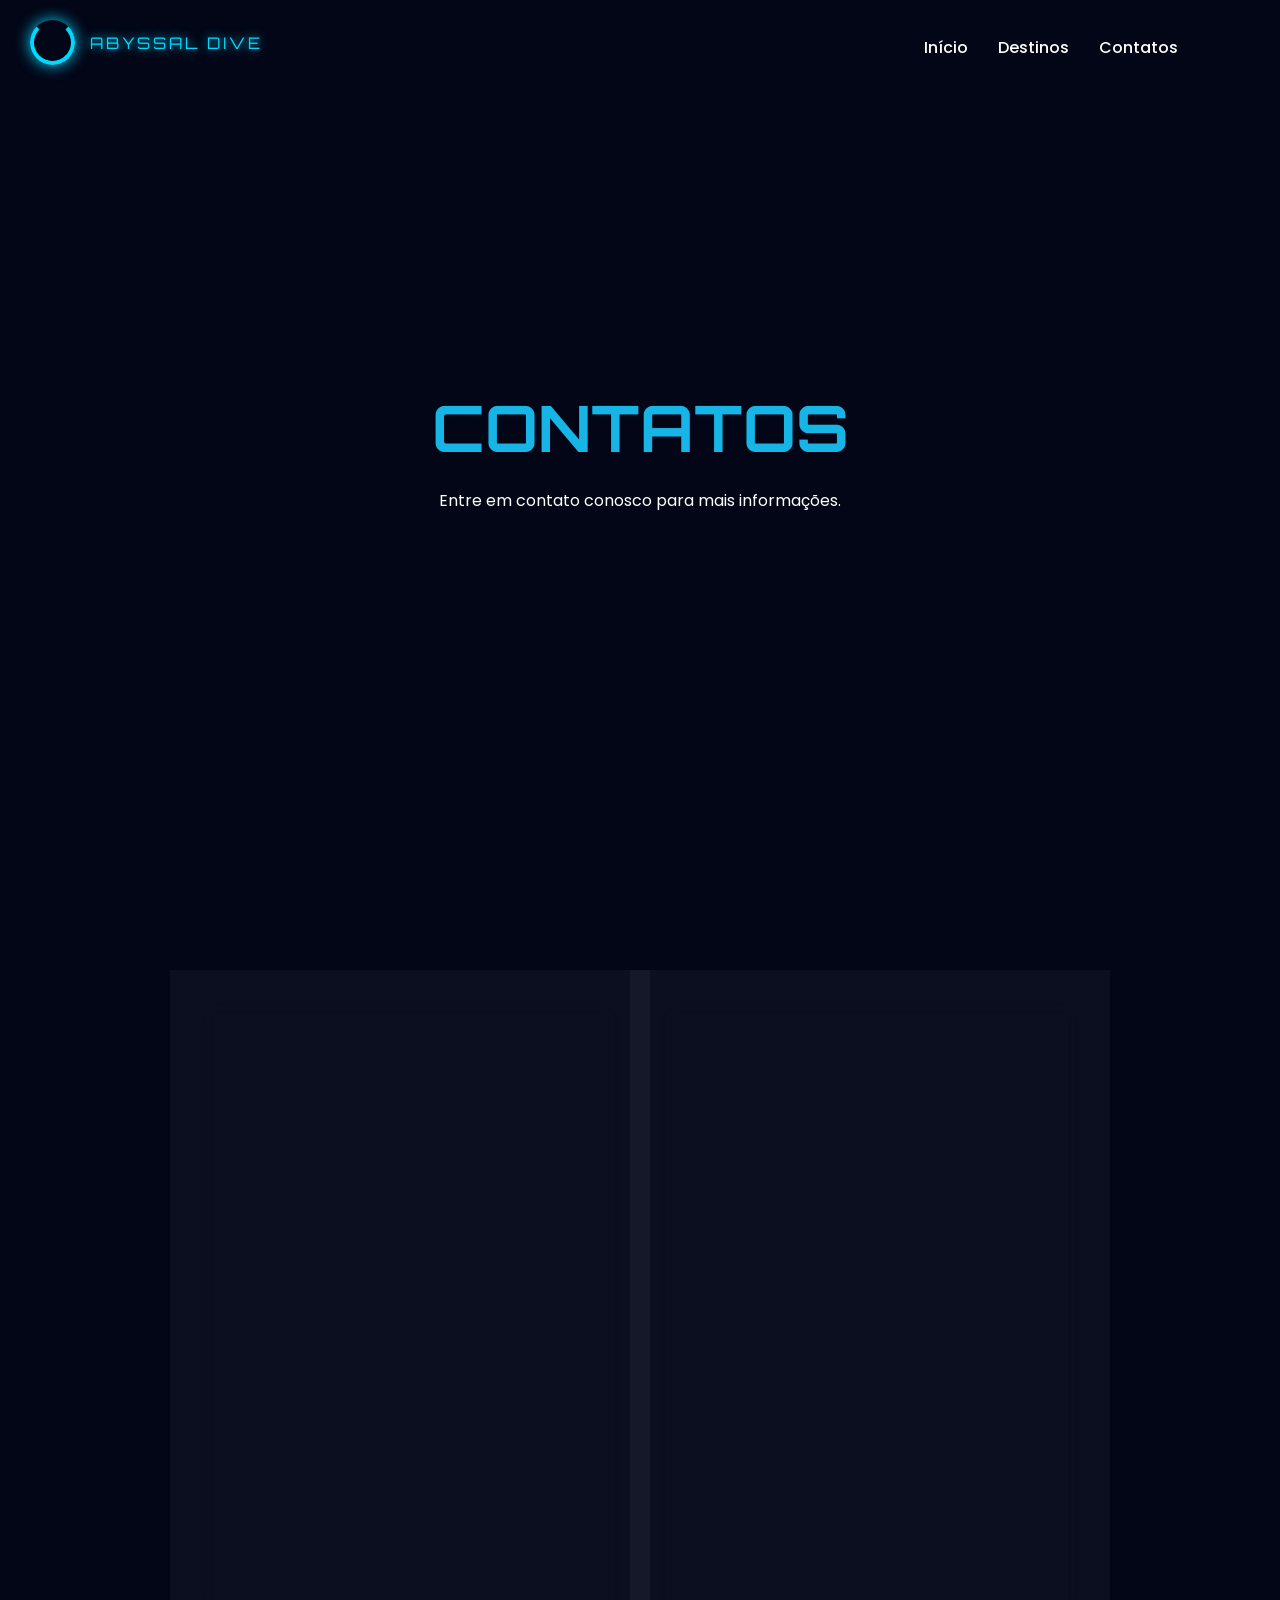
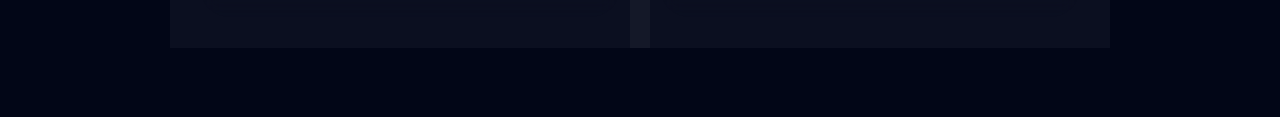
==== contatos.html @ 3b450056 "first commit" ====
<!DOCTYPE html>
<html lang="en">
<head>
  <meta charset="UTF-8">
  <meta name="viewport" content="width=device-width, initial-scale=1.0">
  <title>Document</title>
  <link rel="stylesheet" href="contatos.css">

   <link rel="preconnect" href="https://fonts.googleapis.com">

  <link rel="preconnect" href="https://fonts.gstatic.com" crossorigin>

  <link href="https://fonts.googleapis.com/css2?family=Orbitron:wght@400;700&family=Poppins:wght@300;400;500;600&display=swap" rel="stylesheet">

</head>


 
<body>

<div class="logo-loader">

    <div class="circulo-logo"></div>

    <span>ABYSSAL DIVE</span>

  </div>



  <header>

    <nav>

      <a href="index.html">Início</a>

      <a href="destinos.html">Destinos</a>

      <a href="contatos.html">Contatos</a>

    </nav>

  </header>



  <section class="banner">

    <div class="overlay"></div>

    <div class="banner-texto">

      <h1>CONTATOS</h1>

      <p>
        Entre em contato conosco para mais informações.
      </p>

    </div>

  </section>

  

<section class="contato-container">



  <div class="card-contato">

    <h1>Agende Seu Mergulho</h1>

    <p>
      Explore os oceanos mais incríveis do planeta.
    </p>

    <form>

      <div class="campo">

        <label>Destino</label>

        <select>

          <option>Maldivas</option>

          <option>Fernando de Noronha</option>

          <option>Austrália</option>

          <option>Tailândia</option>

          <option>Havaí</option>

          <option>Filipinas</option>

        </select>

      </div>

      <div class="campo">

        <label>Nome</label>

        <input type="text"
        placeholder="Digite seu nome">

      </div>

      <div class="campo">

        <label>Contato</label>

        <input type="text"
        placeholder="(11) 99999-9999">

      </div>

      <button type="submit">
        AGENDAR
      </button>

    </form>

  </div>

  

  <div class="card-contato">

    <h1>Solicite Suas Fotos</h1>

    <p>
      Reviva seus melhores mergulhos.
    </p>

    <form>

      <div class="campo">

        <label>Destino</label>

        <select>

          <option>Maldivas</option>

          <option>Fernando de Noronha</option>

          <option>Austrália</option>

          <option>Tailândia</option>

          <option>Havaí</option>

          <option>Filipinas</option>

        </select>

      </div>

      <div class="campo">

        <label>Nome</label>

        <input type="text"
        placeholder="Digite seu nome">

      </div>

      <div class="campo">

        <label>Email</label>

        <input type="email"
        placeholder="seuemail@gmail.com">

      </div>

      <button type="submit">
        SOLICITAR
      </button>

    </form>

  </div>

</section>

  </body>
</html>
---- contatos.css ----
*{
    margin:0;
    padding:0;
    box-sizing:border-box;
  }

  body{
    background:#020617;
    color:white;
    font-family:'Poppins', sans-serif;
  }



  .logo-loader{

    position:fixed;

    top:20px;
    left:30px;

    display:flex;
    align-items:center;
    gap:15px;

    z-index:999;
  }

  .circulo-logo{

    width:45px;
    height:45px;

    border-radius:50%;

    border:4px solid #00d9ff;

    border-top:4px solid transparent;

    animation:girar 3s linear infinite;

    box-shadow:
    0 0 15px #00d9ff;
  }

  .logo-loader span{

    font-family:'Orbitron', sans-serif;

    color:#00d9ff;

    letter-spacing:3px;

    font-size:1rem;

    text-shadow:
    0 0 10px #00d9ff;
  }

  @keyframes girar{

    to{
      transform:rotate(360deg);
    }

  }



  header{

    position:absolute;

    width:100%;

    padding:35px 8%;

    display:flex;
    justify-content:flex-end;

    z-index:100;
  }

  nav{

    display:flex;
    gap:30px;
  }

  nav a{

    color:white;

    text-decoration:none;

    font-weight:500;

    transition:0.3s;
  }

  nav a:hover{

    color:#00d9ff;

    text-shadow:
    0 0 10px #00d9ff;
  }



  .banner{

    min-height:100vh;

    position:relative;

    display:flex;

    align-items:center;

    justify-content:center;

    text-align:center;

    overflow:hidden;

    background-repeat:no-repeat;

    background-position:center;

    background-size:cover;

    transition:background-image 1s ease;

    animation:fundoHero 15s ease-in-out infinite;
  }

  @keyframes fundoHero{

    

    0%,
    33%{

      background-image:

      linear-gradient(
        to right,
         rgba(2, 6, 23, 0.61) 30%,
      rgba(2, 6, 23, 0.096) 100%
      ),

      url('https://i.pinimg.com/1200x/3f/c9/27/3fc9270392e628d179f899132c504a34.jpg');
    }



    
  

    67%,
    100%{

      background-image:

      linear-gradient(
        to right,
         rgba(2, 6, 23, 0.61) 30%,
      rgba(2, 6, 23, 0.096) 100%
      ),

      url('https://i.pinimg.com/736x/82/a5/38/82a5380ff57b2e6dedc2765a177b7958.jpg');
    }

  }
  .banner-texto h1{
    font-size:4rem;

    font-family:'Orbitron', sans-serif;

    color:#17b5e6;

  

    animation:neon 2s infinite alternate;
  }

  @keyframes neon{

      from{
          text-shadow:
          0 0 10px cyan,
          0 0 20px cyan,
          0 0 40px cyan;
      }

      to{
          text-shadow:
          0 0 10px rgb(159, 226, 235),
          0 0 20px rgb(159, 226, 235),
          0 0 40px rgb(159, 226, 235);
      }

  }
  .banner-texto p{
    margin-top:20px;
  }



  .contato-container{

    width:100%;

    padding:100px 8%;

    display:flex;

    justify-content:center;

    gap:40px;

    flex-wrap:wrap;
  }



  .card-contato{

    width:420px;

    padding:40px;

    border-radius:30px;

    background:
    rgba(255,255,255,0.04);

    border:
    1px solid rgba(255,255,255,0.1);

    backdrop-filter:blur(10px);

    box-shadow:
    0 0 20px rgba(0,217,255,0.1);

    transition:0.4s;
  }



  .card-contato:hover{

    transform:translateY(-10px);

    border-color:#00d9ff;

    box-shadow:
    0 0 25px rgba(0,217,255,0.3);
  }


  .card-contato h1{

    font-size:2rem;

    margin-bottom:15px;

    color:#00d9ff;

    font-family:'Orbitron', sans-serif;

    animation:neon 2s infinite alternate;
  }


  @keyframes neon{

      from{
          text-shadow:
          0 0 10px cyan,
          0 0 20px cyan,
          0 0 40px cyan;
      }

      to{
          text-shadow:
          0 0 10px rgb(159, 226, 235),
          0 0 20px rgb(159, 226, 235),
          0 0 40px rgb(159, 226, 235);
      }

  }


  .card-contato p{

    color:#cbd5e1;

    margin-bottom:30px;

    line-height:1.6;
  }


  form{

    display:flex;

    flex-direction:column;

    gap:20px;
  }



  .campo{

    display:flex;

    flex-direction:column;

    gap:10px;
  }

  .campo label{

    color:#7dd3fc;

    font-size:0.95rem;
  }


  .campo input,
  .campo select{

    padding:15px;

    border:none;

    border-radius:12px;

    background:#0f172a;

    color:white;

    font-size:1rem;

    transition:0.3s;
  }



  .campo input:focus,
  .campo select:focus{

    outline:none;

    border:1px solid #00d9ff;

    box-shadow:
    0 0 10px #00d9ff;
  }



  .card-contato button{

    margin-top:10px;

    padding:15px;

    border:none;

    border-radius:40px;

    background:#00d9ff;

    color:#020617;

    font-weight:bold;

    cursor:pointer;

    transition:0.4s;

    animation:pulse 2s infinite;
  }



  .card-contato button:hover{

    transform:scale(1.05);

    box-shadow:
    0 0 20px #00d9ff,
    0 0 40px #00d9ff;
  }



  @keyframes pulse{

    0%{
      transform:scale(1);
    }

    50%{
      transform:scale(1.03);
    }

    100%{
      transform:scale(1);
    }

  }
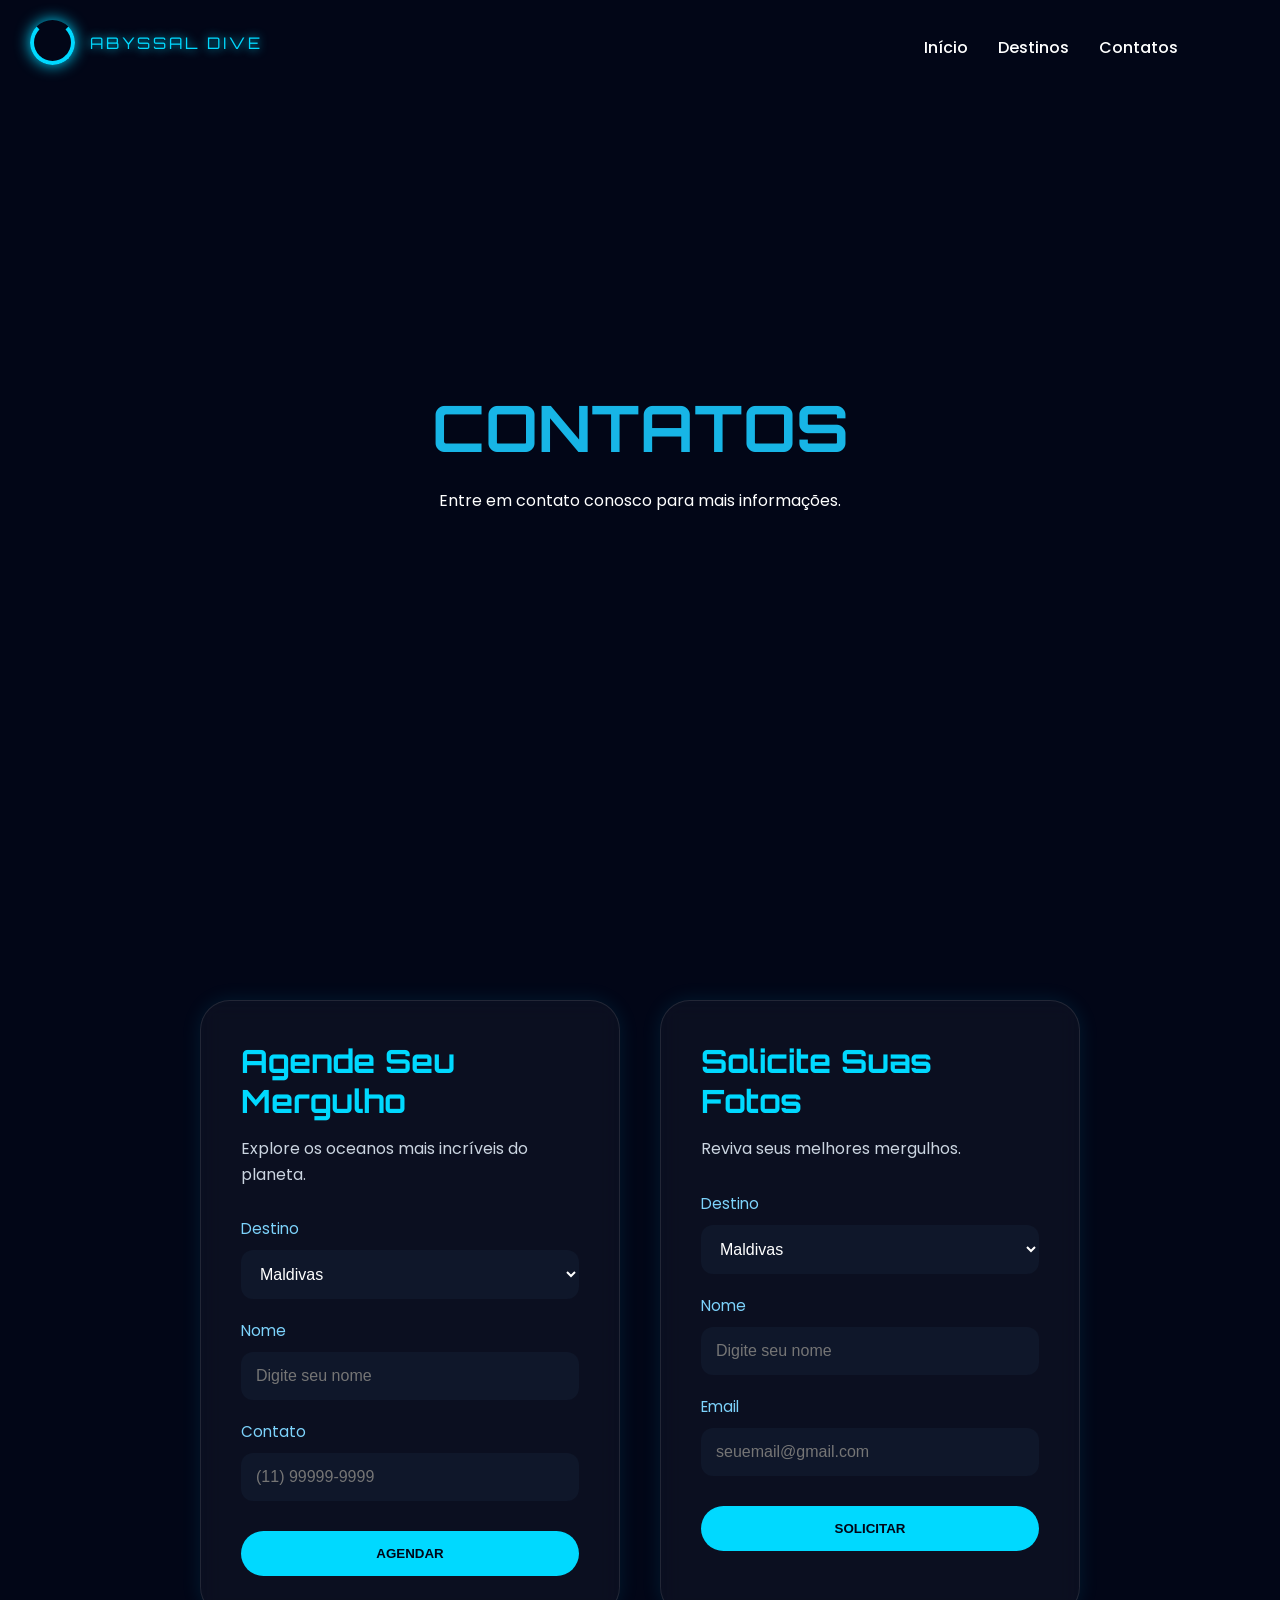
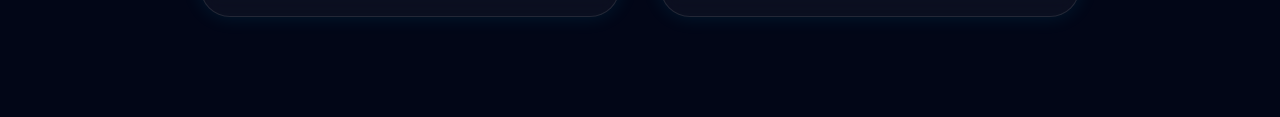
==== commit bc908a59: "Adicionando submarino loader e mergulhador animado" ====
--- a/contatos.html
+++ b/contatos.html
@@ -17,6 +17,20 @@
 
  
 <body>
+<div class="loading">
+
+  <div class="submarino">
+    🚢
+  </div>
+
+  <h2>MERGULHANDO...</h2>
+
+</div>
+  <div class="mergulhador-topo">
+
+  <img src="https://cdn-icons-png.flaticon.com/512/3069/3069172.png">
+
+</div>
 
 <div class="logo-loader">
 
--- a/contatos.css
+++ b/contatos.css
@@ -10,7 +10,113 @@
     font-family:'Poppins', sans-serif;
   }
 
-
+.mergulhador-topo{
+
+  position:fixed;
+
+  top:120px;
+
+  left:-200px;
+
+  z-index:50;
+
+  animation:nadar 18s linear infinite;
+}
+
+.mergulhador-topo img{
+
+  width:120px;
+
+  filter:
+  drop-shadow(0 0 15px cyan);
+}
+
+@keyframes nadar{
+
+  from{
+    transform:translateX(-250px);
+  }
+
+  to{
+    transform:translateX(120vw);
+  }
+
+}
+
+.loading{
+
+  position:fixed;
+
+  inset:0;
+
+  background:#020617;
+
+  display:flex;
+
+  flex-direction:column;
+
+  align-items:center;
+
+  justify-content:center;
+
+  z-index:9999;
+
+  animation:sumir 4s forwards;
+}
+
+.submarino{
+
+  font-size:5rem;
+
+  animation:mergulhar 3s ease-in-out infinite;
+}
+
+.loading h2{
+
+  margin-top:30px;
+
+  color:#00d9ff;
+
+  font-family:'Orbitron', sans-serif;
+
+  letter-spacing:4px;
+
+  animation:neon 2s infinite alternate;
+}
+
+@keyframes mergulhar{
+
+  0%{
+    transform:translateY(-20px);
+  }
+
+  50%{
+    transform:translateY(40px);
+  }
+
+  100%{
+    transform:translateY(-20px);
+  }
+
+}
+
+@keyframes sumir{
+
+  0%{
+    opacity:1;
+    visibility:visible;
+  }
+
+  90%{
+    opacity:1;
+  }
+
+  100%{
+    opacity:0;
+    visibility:hidden;
+  }
+
+}
 
   .logo-loader{
 
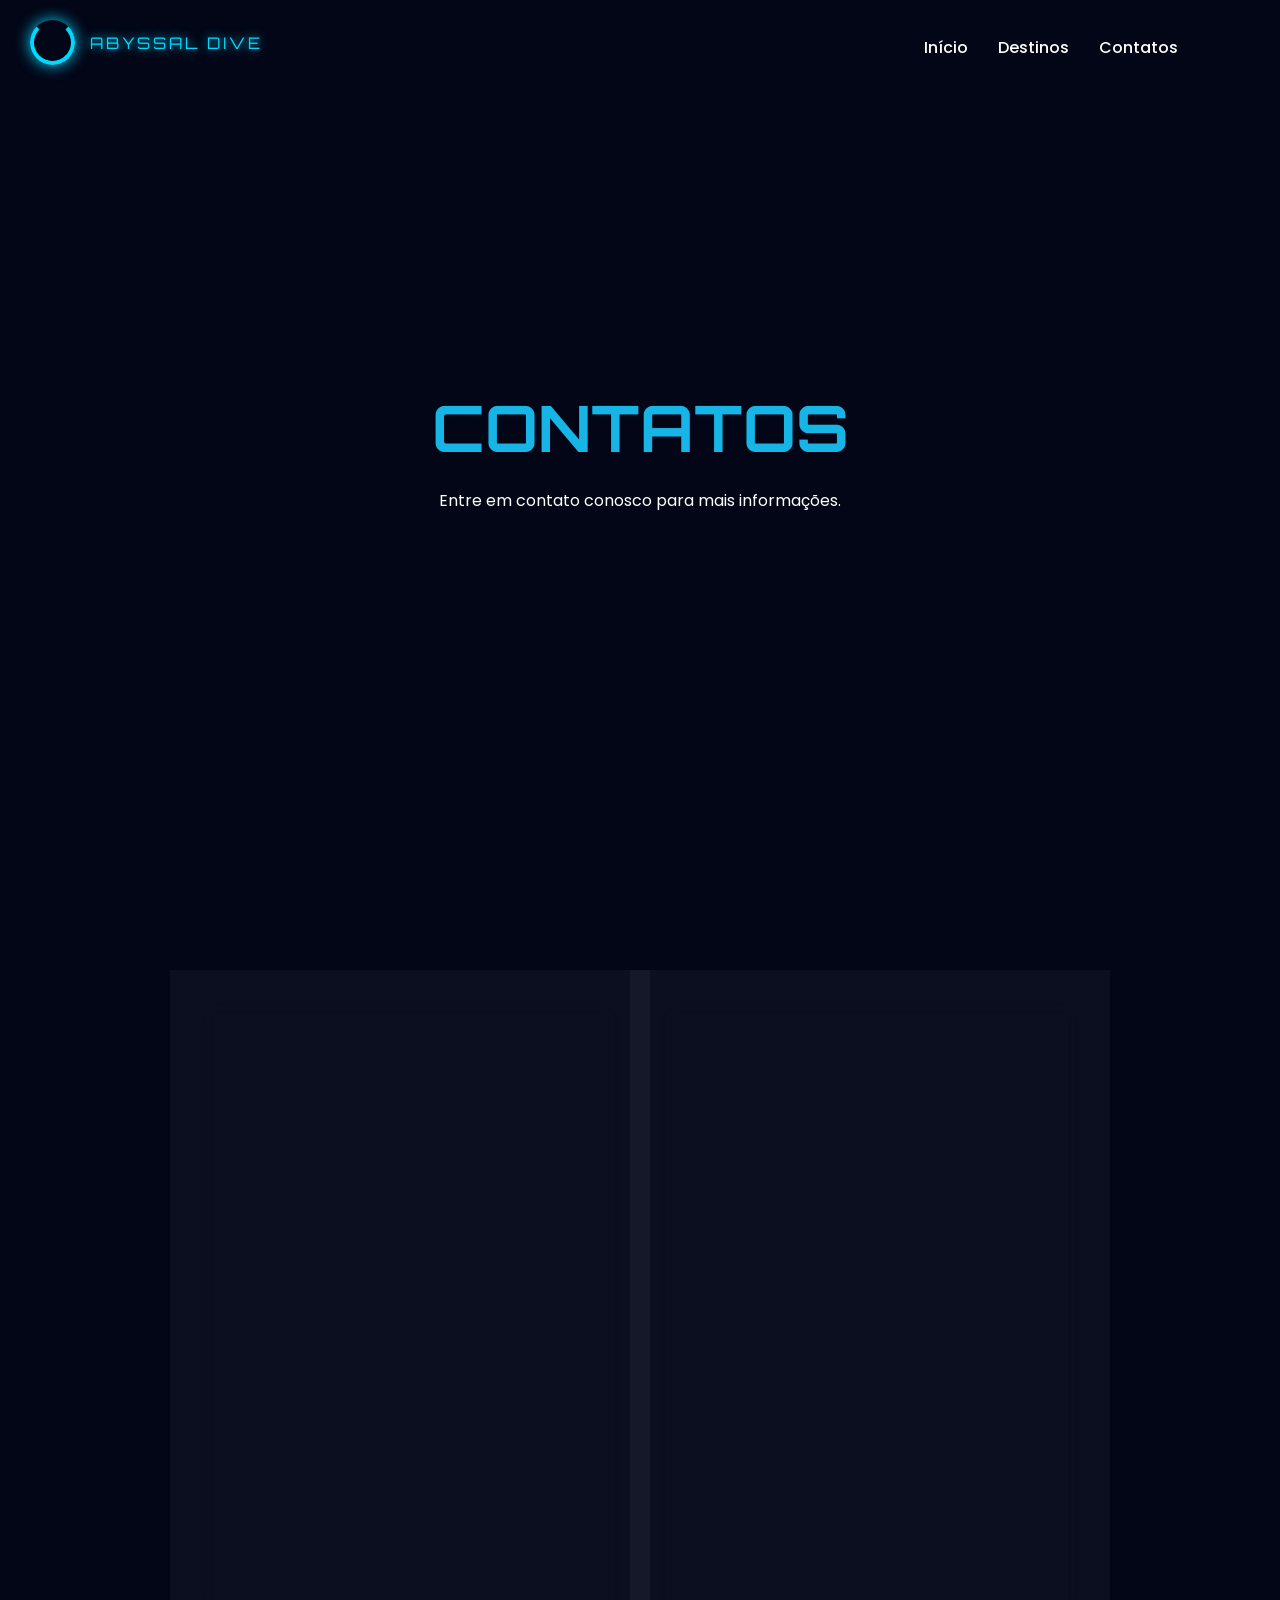
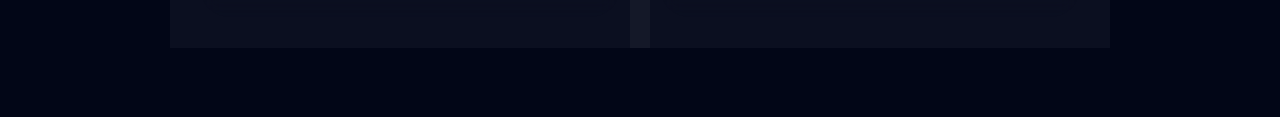
==== commit be402384: "ultimo" ====
--- a/contatos.html
+++ b/contatos.html
@@ -26,12 +26,7 @@
   <h2>MERGULHANDO...</h2>
 
 </div>
-  <div class="mergulhador-topo">
-
-  <img src="https://cdn-icons-png.flaticon.com/512/3069/3069172.png">
-
-</div>
-
+  
 <div class="logo-loader">
 
     <div class="circulo-logo"></div>
--- a/contatos.css
+++ b/contatos.css
@@ -10,38 +10,7 @@
     font-family:'Poppins', sans-serif;
   }
 
-.mergulhador-topo{
-
-  position:fixed;
-
-  top:120px;
-
-  left:-200px;
-
-  z-index:50;
-
-  animation:nadar 18s linear infinite;
-}
-
-.mergulhador-topo img{
-
-  width:120px;
-
-  filter:
-  drop-shadow(0 0 15px cyan);
-}
-
-@keyframes nadar{
-
-  from{
-    transform:translateX(-250px);
-  }
-
-  to{
-    transform:translateX(120vw);
-  }
-
-}
+
 
 .loading{
 
